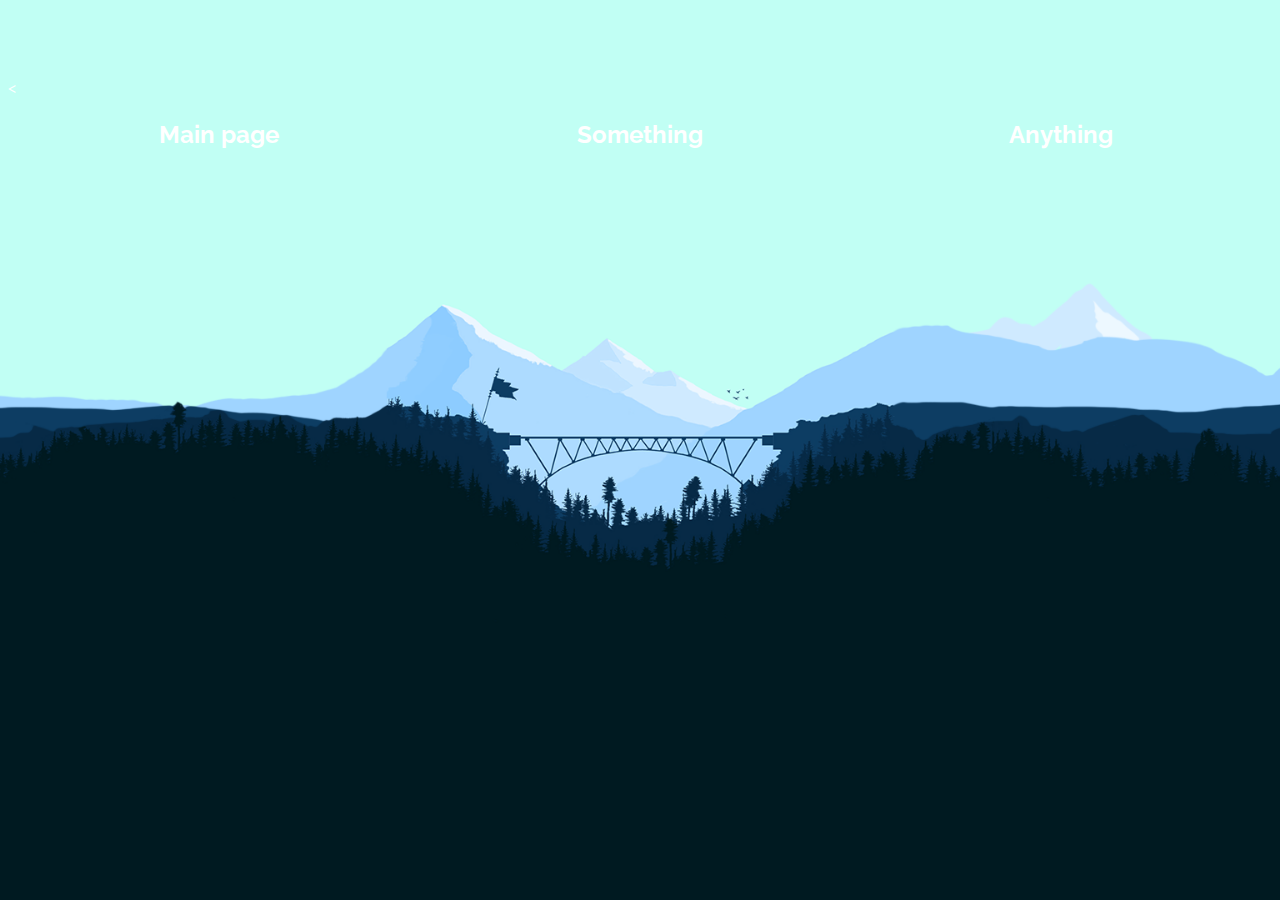
==== basics/index.html @ 62a09f75 "забыл добавить в первый раз" ====
<!DOCTYPE html>
<html lang="en">
<head>
	<meta charset="UTF-8">
	<title>Travel</title>
</head>
<link href="https://fonts.googleapis.com/css?family=Raleway:400,700" rel="stylesheet">
<link rel="stylesheet" href="style.css">
<style>

</style>
<body>
	<nav>
		<table align="center" width="100%" font-size="20px">        
	        <tr> 
	            <th width="33%"><h2><a href="index.html">Main page</a></h2></th> 
	            <th width="33%"><h2><a href="page-two.html">Something</a></h2></th> 
	            <th width="33%"><h2><a href="page-three.html">Anything</a></h2></th> <
	        </tr>     
    	</table>	
	</nav>
</body>
</html>
---- basics/style.css ----
body{	
	padding-top: 70px;
	padding-bottom: 20px;
	background: url(img/bridge.jpg);
	background-position: center;
	background-size: cover;
	font-family: 'Raleway', sans-serif;
	color: white;
}
html{
	height: 100%;
}
a{
	color: white;
	text-decoration: none;
}
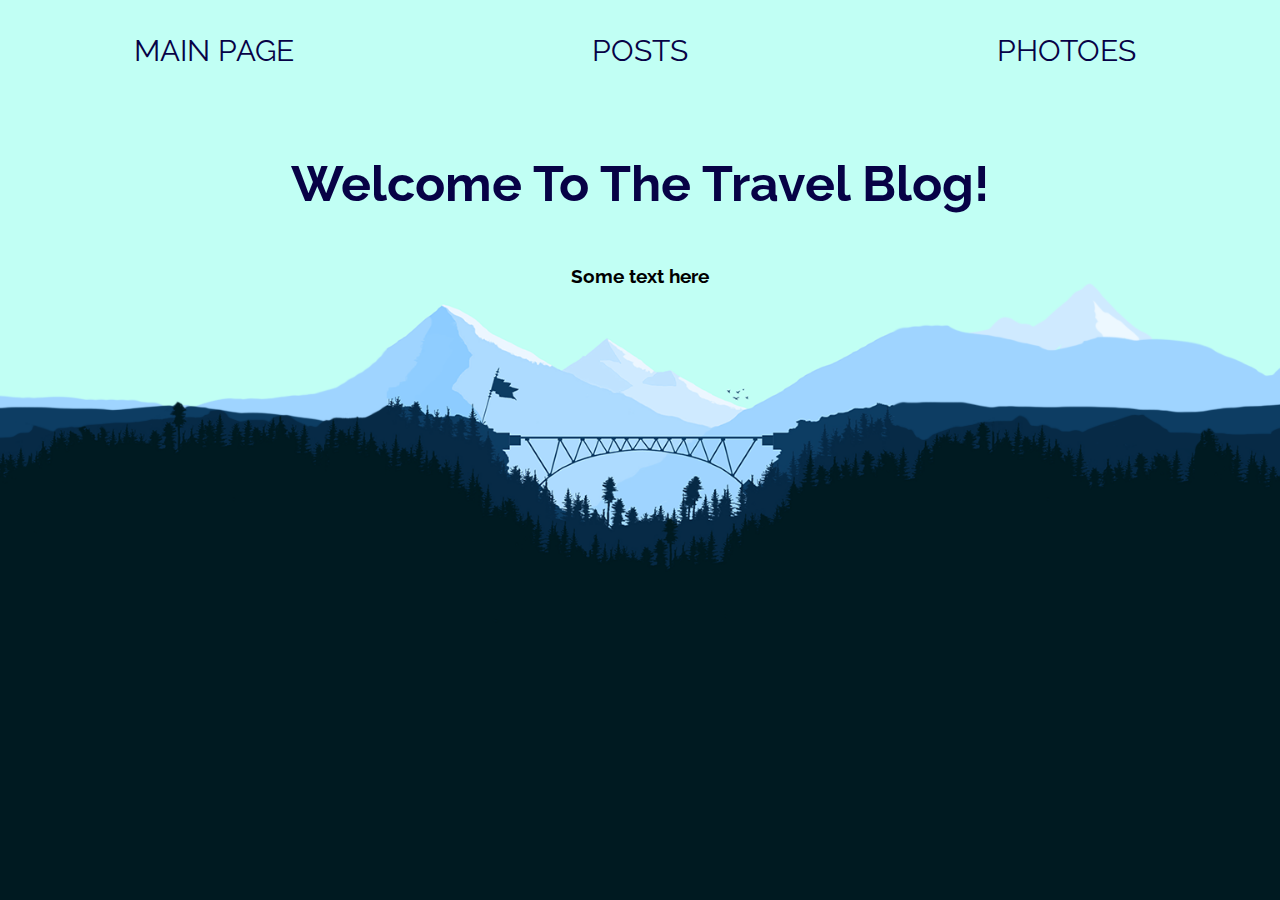
==== commit 805fb017: "ДЗ" ====
--- a/basics/index.html
+++ b/basics/index.html
@@ -2,22 +2,26 @@
 <html lang="en">
 <head>
 	<meta charset="UTF-8">
-	<title>Travel</title>
+	<title>Travel Blog</title>
 </head>
-<link href="https://fonts.googleapis.com/css?family=Raleway:400,700" rel="stylesheet">
+<link href="https://fonts.googleapis.com/css?family=Raleway:300,700&display=swap" rel="stylesheet">
 <link rel="stylesheet" href="style.css">
-<style>
-
-</style>
+<link rel="icon" href="https://www.travelblog.org/favicon.ico" type="image/x-icon">
 <body>
 	<nav>
-		<table align="center" width="100%" font-size="20px">        
+		<table width="100%">        
 	        <tr> 
-	            <th width="33%"><h2><a href="index.html">Main page</a></h2></th> 
-	            <th width="33%"><h2><a href="page-two.html">Something</a></h2></th> 
-	            <th width="33%"><h2><a href="page-three.html">Anything</a></h2></th> <
+	            <td width="33%" align="center"><a href="index.html">Main page</a></td> 
+	            <td width="33%" align="center"><a href="page-two.html">Posts</a></td> 
+	            <td width="33%" align="center"><a href="page-three.html">Photoes</a></td>
 	        </tr>     
     	</table>	
 	</nav>
+	<main class="container">
+		<h1><a href="page-two.html">Welcome to the travel blog!</a></h1>
+		<h3>Some text here</h3>	
+
+		
+	</main>
 </body>
 </html>--- a/basics/style.css
+++ b/basics/style.css
@@ -1,16 +1,88 @@
-body{	
-	padding-top: 70px;
-	padding-bottom: 20px;
-	background: url(img/bridge.jpg);
-	background-position: center;
-	background-size: cover;
-	font-family: 'Raleway', sans-serif;
-	color: white;
+body {
+    padding-top: 30px;
+    padding-bottom: 20px;
+    background: url(img/bridge.jpg);
+    background-position: center;
+    background-size: cover;
+    background-repeat: no-repeat;
+    background-attachment: fixed;
+    font-family: 'Raleway', sans-serif;
+    margin: auto; 
 }
-html{
-	height: 100%;
+
+nav {
+    padding-top: 30px;
+    padding-bottom: 30px;
+    position: fixed;
+    top: 0;
+    width: 100%;
+    background-color: #c1fff4;
 }
 a{
-	color: white;
-	text-decoration: none;
-}+	color: #070246;
+    text-decoration: none;
+
+}
+nav a {    
+    text-transform: uppercase;
+    font-size: 30px;
+}
+
+ a:hover {
+    color: #8dccff;
+}
+
+img {
+    width: 30%;
+    float: right;
+    margin: 1.66%;
+}
+h1{
+	text-transform: capitalize;
+	font-size: 50px;
+}
+h2 {
+    text-transform: capitalize;
+}
+
+hr {
+    border: 0;
+    height: 0;
+    border-top: 1px solid #cfeaff;
+}
+
+.container{
+	max-width: 700px;
+    margin: 70px auto;
+    padding: 20px;
+    display: flex;
+    flex-direction: column;
+    justify-content: center;
+    align-items: center;
+}
+
+.gallery {
+    max-width: 1200px;
+    margin: 30px auto;    
+}
+
+.blog {
+    background-color: #c1fff4;    
+    border: solid 20px #8dccff;
+    color: #001a21;
+}
+
+.post {
+    margin: 1em;
+}
+
+.date {
+    color: #0d3d63;
+    letter-spacing: 0.2em;
+    text-transform: uppercase;
+}
+
+.quote {
+    border-left: solid 5px #8dccff;
+    padding-left: 1em;
+}
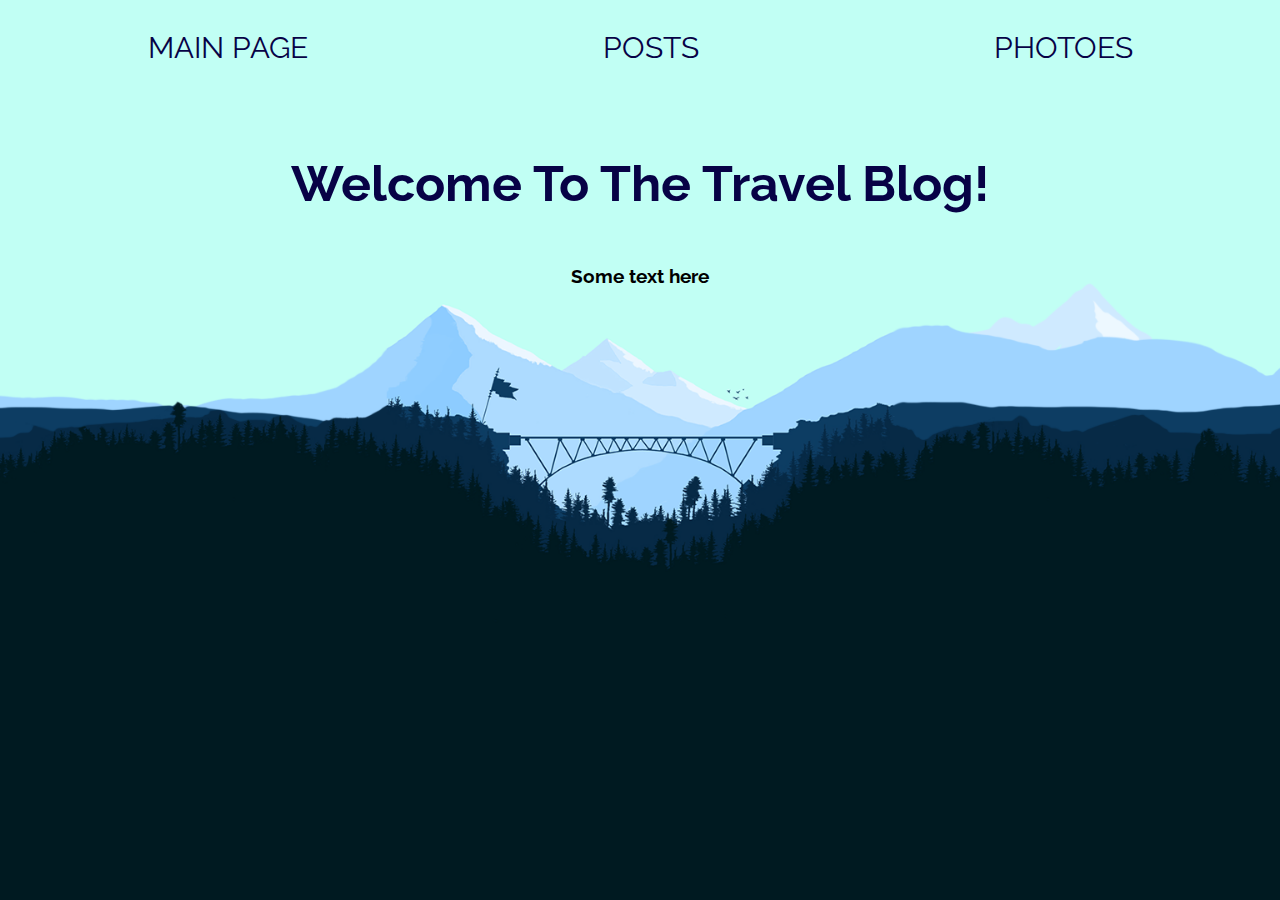
==== commit 2c83b674: "Убрал таблицы" ====
--- a/basics/index.html
+++ b/basics/index.html
@@ -8,14 +8,11 @@
 <link rel="stylesheet" href="style.css">
 <link rel="icon" href="https://www.travelblog.org/favicon.ico" type="image/x-icon">
 <body>
-	<nav>
-		<table width="100%">        
-	        <tr> 
-	            <td width="33%" align="center"><a href="index.html">Main page</a></td> 
-	            <td width="33%" align="center"><a href="page-two.html">Posts</a></td> 
-	            <td width="33%" align="center"><a href="page-three.html">Photoes</a></td>
-	        </tr>     
-    	</table>	
+	<nav class="navbar">		
+    	<div><a href="index.html">Main page</a></div>
+    	<div><a href="page-two.html">Posts</a></div>
+    	<div><a href="page-three.html">Photoes</a></div>
+
 	</nav>
 	<main class="container">
 		<h1><a href="page-two.html">Welcome to the travel blog!</a></h1>
--- a/basics/style.css
+++ b/basics/style.css
@@ -10,22 +10,9 @@
     margin: auto; 
 }
 
-nav {
-    padding-top: 30px;
-    padding-bottom: 30px;
-    position: fixed;
-    top: 0;
-    width: 100%;
-    background-color: #c1fff4;
-}
 a{
 	color: #070246;
     text-decoration: none;
-
-}
-nav a {    
-    text-transform: uppercase;
-    font-size: 30px;
 }
 
  a:hover {
@@ -34,13 +21,15 @@
 
 img {
     width: 30%;
-    float: right;
+    float: left;
     margin: 1.66%;
 }
+
 h1{
 	text-transform: capitalize;
 	font-size: 50px;
 }
+
 h2 {
     text-transform: capitalize;
 }
@@ -49,6 +38,22 @@
     border: 0;
     height: 0;
     border-top: 1px solid #cfeaff;
+}
+
+.navbar {
+    padding-top: 30px;
+    padding-bottom: 30px;
+    position: fixed;
+    top: 0;
+    width: 100%;
+    background-color: #c1fff4;
+    display: flex;
+    justify-content: space-around;
+}
+
+.navbar a {    
+    text-transform: uppercase;
+    font-size: 30px;
 }
 
 .container{
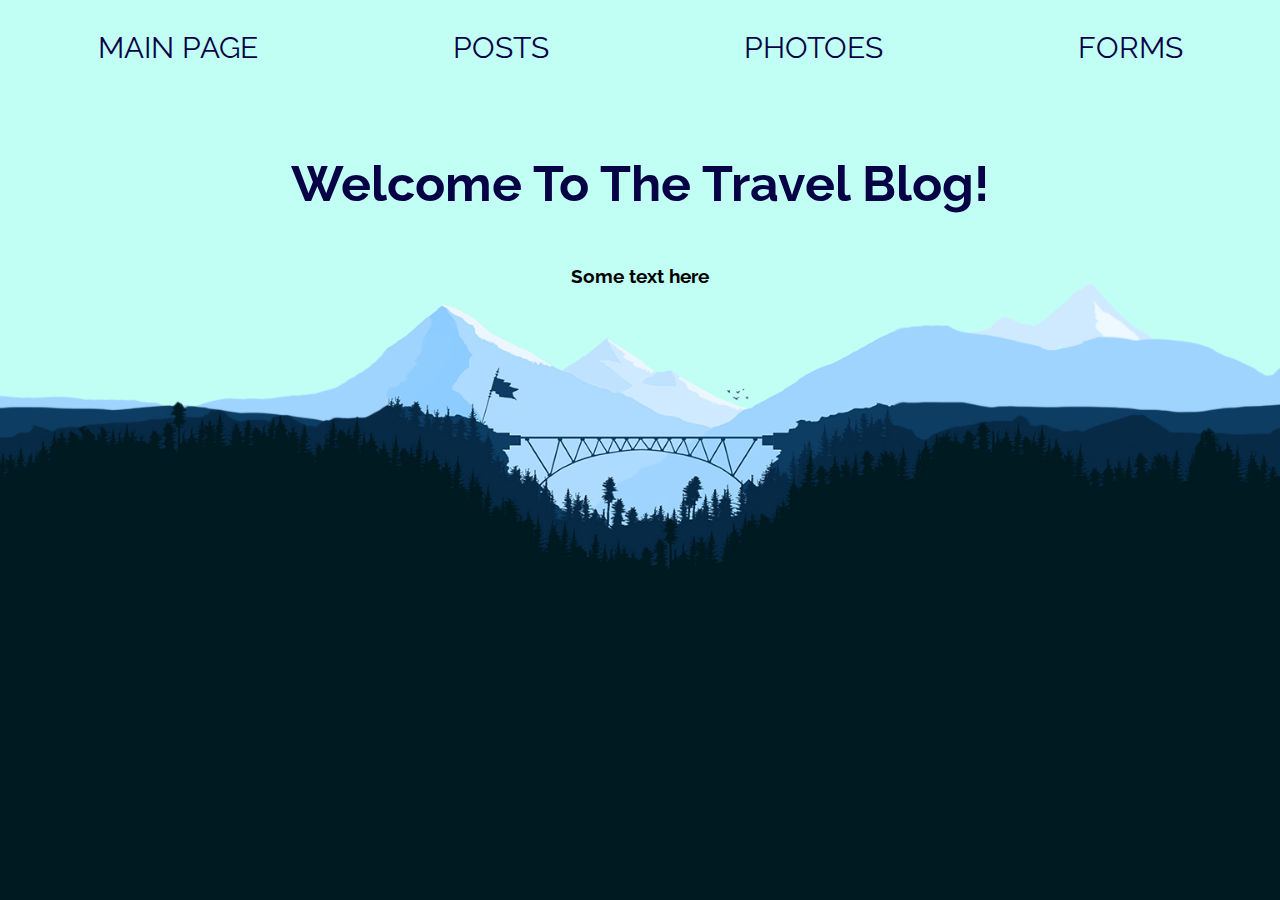
==== commit 468c64ca: "Добавил некрасивую форму регистрации" ====
--- a/basics/index.html
+++ b/basics/index.html
@@ -3,15 +3,16 @@
 <head>
 	<meta charset="UTF-8">
 	<title>Travel Blog</title>
+	<link href="https://fonts.googleapis.com/css?family=Raleway:300,700&display=swap" rel="stylesheet">
+	<link rel="stylesheet" href="styles/style.css">
+	<link rel="icon" href="https://www.travelblog.org/favicon.ico" type="image/x-icon">
 </head>
-<link href="https://fonts.googleapis.com/css?family=Raleway:300,700&display=swap" rel="stylesheet">
-<link rel="stylesheet" href="style.css">
-<link rel="icon" href="https://www.travelblog.org/favicon.ico" type="image/x-icon">
 <body>
 	<nav class="navbar">		
     	<div><a href="index.html">Main page</a></div>
     	<div><a href="page-two.html">Posts</a></div>
     	<div><a href="page-three.html">Photoes</a></div>
+    	<div><a href="forms.html">Forms</a></div>
 
 	</nav>
 	<main class="container">
--- a/basics/styles/style.css
+++ b/basics/styles/style.css
@@ -0,0 +1,93 @@
+body {
+    padding-top: 30px;
+    padding-bottom: 20px;
+    background: url(../img/bridge.jpg);
+    background-position: center;
+    background-size: cover;
+    background-repeat: no-repeat;
+    background-attachment: fixed;
+    font-family: 'Raleway', sans-serif;
+    margin: auto; 
+}
+
+a{
+	color: #070246;
+    text-decoration: none;
+}
+
+ a:hover {
+    color: #8dccff;
+}
+
+img {
+    width: 30%;
+    float: left;
+    margin: 1.66%;
+}
+
+h1{
+	text-transform: capitalize;
+	font-size: 50px;
+}
+
+h2 {
+    text-transform: capitalize;
+}
+
+hr {
+    border: 0;
+    height: 0;
+    border-top: 1px solid #cfeaff;
+}
+
+.navbar {
+    padding-top: 30px;
+    padding-bottom: 30px;
+    position: fixed;
+    top: 0;
+    width: 100%;
+    background-color: #c1fff4;
+    display: flex;
+    justify-content: space-around;
+}
+
+.navbar a {    
+    text-transform: uppercase;
+    font-size: 30px;
+}
+
+.container{
+	max-width: 700px;
+    margin: 70px auto;
+    padding: 20px;
+    display: flex;
+    flex-direction: column;
+    justify-content: center;
+    align-items: center;
+}
+
+.gallery {
+    max-width: 1200px;
+    margin: 30px auto;    
+}
+
+.blog {
+    background-color: #c1fff4;    
+    border: solid 20px #8dccff;
+    color: #001a21;
+}
+
+.post {
+    margin: 1em;
+}
+
+.date {
+    color: #0d3d63;
+    letter-spacing: 0.2em;
+    text-transform: uppercase;
+}
+
+.quote {
+    border-left: solid 5px #8dccff;
+    padding-left: 1em;
+}
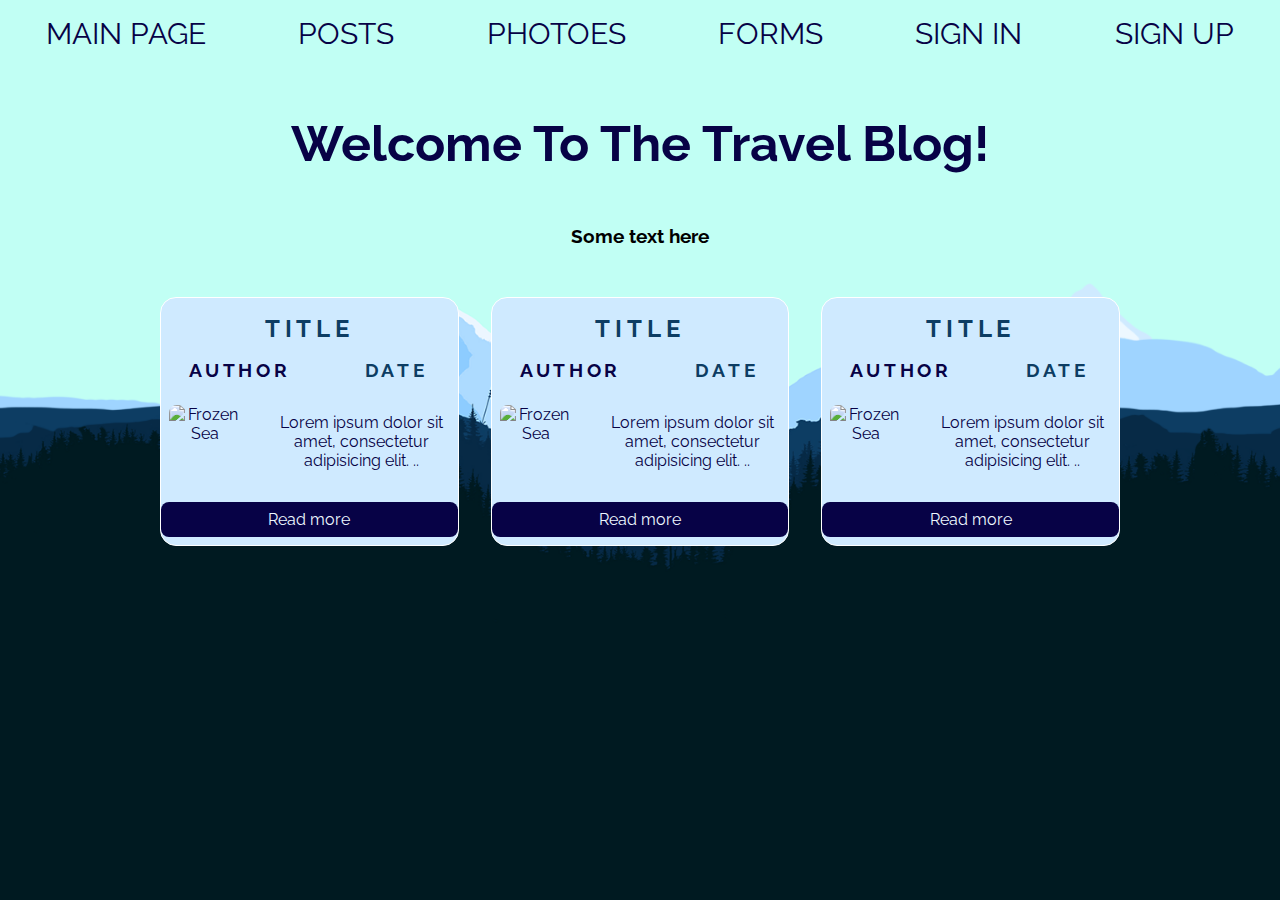
==== commit 6e59e07c: "Добавил карточки, сетка картинок сделана через грид" ====
--- a/basics/index.html
+++ b/basics/index.html
@@ -5,21 +5,65 @@
 	<title>Travel Blog</title>
 	<link href="https://fonts.googleapis.com/css?family=Raleway:300,700&display=swap" rel="stylesheet">
 	<link rel="stylesheet" href="styles/style.css">
+	<link rel="stylesheet" href="styles/grid-layout.css">
 	<link rel="icon" href="https://www.travelblog.org/favicon.ico" type="image/x-icon">
+	<script defer src="https://use.fontawesome.com/releases/v5.12.1/js/all.js" integrity="sha384-ZbbbT1gw3joYkKRqh0kWyRp32UAvdqkpbLedQJSlnI8iLQcFVxaGyrOgOJiDQTTR" crossorigin="anonymous"></script>
 </head>
 <body>
-	<nav class="navbar">		
+	<nav class="navbar">
+				
     	<div><a href="index.html">Main page</a></div>
     	<div><a href="page-two.html">Posts</a></div>
     	<div><a href="page-three.html">Photoes</a></div>
     	<div><a href="forms.html">Forms</a></div>
+    	<div><a href="#"> Sign in <i class="fas fa-sign-in-alt"></i></a></div>
+    	<div><a href="#">Sign up <i class="fas fa-user-plus"></i></a></div>
 
 	</nav>
-	<main class="container">
+	<main class="container container-main">
 		<h1><a href="page-two.html">Welcome to the travel blog!</a></h1>
-		<h3>Some text here</h3>	
-
-		
+		<h3>Some text here</h3>
 	</main>
+	<section class="grid-container">
+		<div class="mini-articles">
+			<h2 class="title">Title</h2>
+			<h3 class="author"><a href="#">Author</a></h2>
+			<h3 class="date">Date</h2>
+			<div class="img-mini">
+				<img src = "http://c1.staticflickr.com/9/8450/8026519634_f33f3724ea_b.jpg" alt="Frozen Sea">
+			</div>			
+			<div class="text">
+				<p>Lorem ipsum dolor sit amet, consectetur adipisicing elit. 
+				..</p>				
+			</div>
+			<a href="page-two.html" class="butt">Read more</a>
+		</div>
+		<div class="mini-articles">
+			<h2 class="title">Title</h2>
+			<h3 class="author"><a href="#">Author</a></h2>
+			<h3 class="date">Date</h2>
+			<div class="img-mini">
+				<img src = "http://c1.staticflickr.com/9/8450/8026519634_f33f3724ea_b.jpg" alt="Frozen Sea">
+			</div>			
+			<div class="text">
+				<p>Lorem ipsum dolor sit amet, consectetur adipisicing elit. 
+				..</p>				
+			</div>
+			<a href="page-two.html" class="butt">Read more</a>
+		</div>
+		<div class="mini-articles">
+			<h2 class="title">Title</h2>
+			<h3 class="author"><a href="#">Author</a></h2>
+			<h3 class="date">Date</h2>
+			<div class="img-mini">
+				<img src = "http://c1.staticflickr.com/9/8450/8026519634_f33f3724ea_b.jpg" alt="Frozen Sea">
+			</div>			
+			<div class="text">
+				<p>Lorem ipsum dolor sit amet, consectetur adipisicing elit. 
+				..</p>				
+			</div>
+			<a href="page-two.html" class="butt">Read more</a>
+		</div>
+	</section>
 </body>
 </html>--- a/basics/styles/style.css
+++ b/basics/styles/style.css
@@ -1,6 +1,5 @@
 body {
-    padding-top: 30px;
-    padding-bottom: 20px;
+    
     background: url(../img/bridge.jpg);
     background-position: center;
     background-size: cover;
@@ -19,10 +18,10 @@
     color: #8dccff;
 }
 
-img {
-    width: 30%;
-    float: left;
-    margin: 1.66%;
+.grid-container img {
+    width: 100%;
+    height: auto;
+    ;
 }
 
 h1{
@@ -41,14 +40,15 @@
 }
 
 .navbar {
-    padding-top: 30px;
-    padding-bottom: 30px;
+    padding-top: 1rem;
+    padding-bottom: 1rem;
     position: fixed;
     top: 0;
     width: 100%;
     background-color: #c1fff4;
     display: flex;
-    justify-content: space-around;
+    justify-content: space-around; 
+    
 }
 
 .navbar a {    
@@ -57,31 +57,34 @@
 }
 
 .container{
-	max-width: 700px;
-    margin: 70px auto;
-    padding: 20px;
+	  
     display: flex;
+    margin: 0 auto;  
+    margin-top: 5rem;  
+    
+}
+.container-main{
     flex-direction: column;
     justify-content: center;
-    align-items: center;
+    align-items: center;    
+    max-width: 700px;  
 }
+.container-form{
+    justify-content: space-between;
+  }  
 
-.gallery {
-    max-width: 1200px;
-    margin: 30px auto;    
-}
 
 .blog {
     background-color: #c1fff4;    
     border: solid 20px #8dccff;
-    color: #001a21;
+    color: #001a21;    
 }
 
 .post {
     margin: 1em;
 }
 
-.date {
+.date, .author, .title {
     color: #0d3d63;
     letter-spacing: 0.2em;
     text-transform: uppercase;
--- a/basics/styles/grid-layout.css
+++ b/basics/styles/grid-layout.css
@@ -0,0 +1,61 @@
+.grid-container{
+	/*background-color: pink;*/
+	margin: 0 auto;
+	margin-top: 2rem;
+	max-width: 960px;	
+	display: grid;
+	grid-template-columns: repeat(3, 1fr);
+	grid-gap: 2rem;
+}
+.mini-articles img{
+	width:100%;
+	height: auto;
+	border-radius: 0.5rem;
+}
+.mini-articles{
+	display: grid;
+	grid-template-columns: repeat(9, 1fr);
+	grid-template-areas:
+	"title title title title title title title title title"
+	"author author author author author date date date date"
+	"img img img text text text text text text"
+	"button button button button button button button button button";
+	grid-gap: 1rem;	
+	text-align: center;
+	border: 0.1rem solid white; 
+	border-radius: 1rem;
+	background-color: #CFEAFF;
+	color: #070246;
+}
+.title{
+	grid-area: title;
+	margin: 0;
+	margin-top: 1rem;
+}
+.author{
+	grid-area: author;
+	margin: 0;
+}
+.date{
+	grid-area: date;
+	margin: 0;
+}
+.img-mini{
+	grid-area: img;
+	padding: 0.5rem;
+
+}
+.text{
+	grid-area: text;
+}
+.butt{
+	grid-area: button;
+	background-color: #070246;
+	padding: 0.5rem;
+	border-radius: 0.5rem;
+	
+	margin: 0;
+	margin-bottom: 0.5rem;
+	color: #EDF8FF;
+	align-self: center;
+}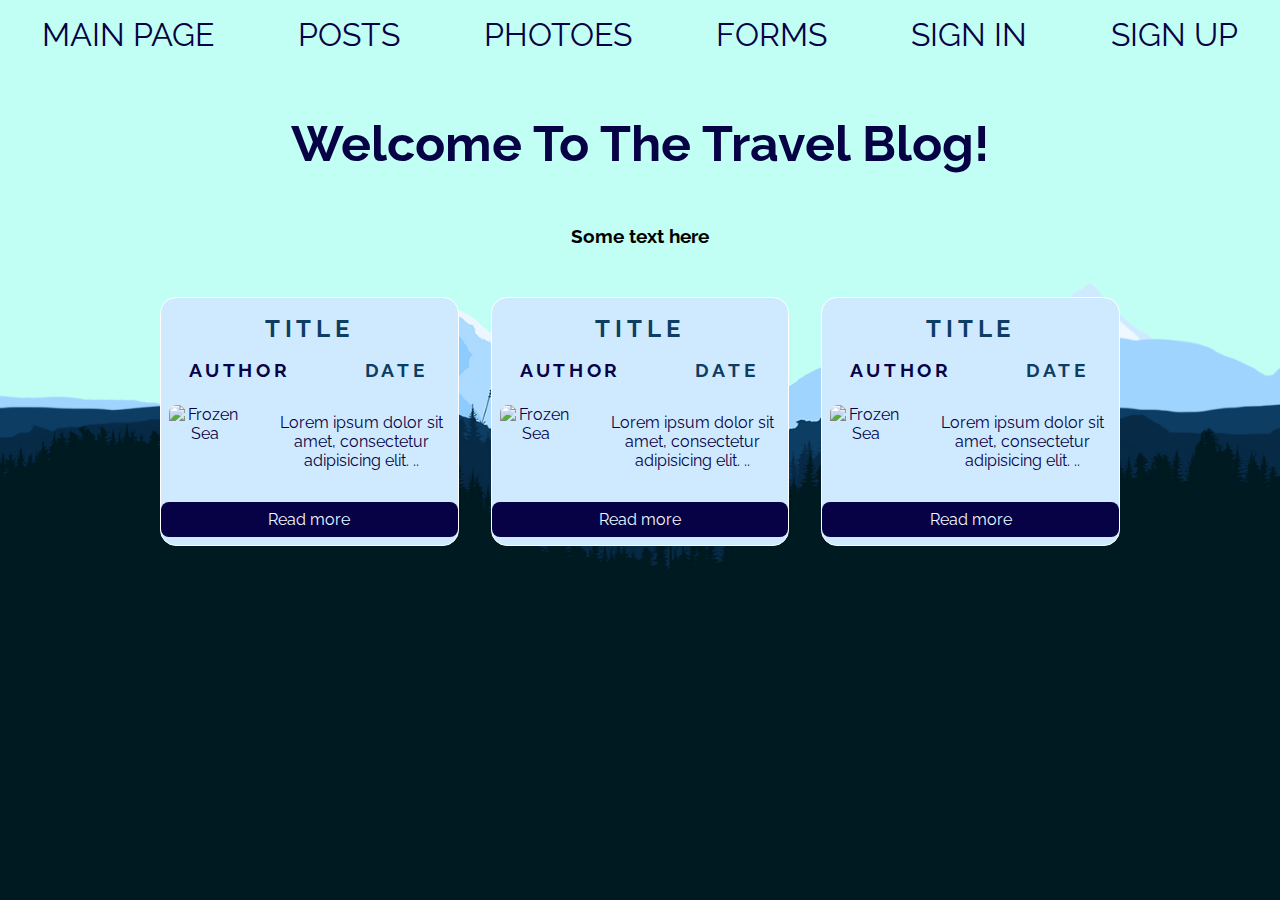
==== commit 1651b551: "Пытаюсь в адаптивный блог на флексах" ====
--- a/basics/index.html
+++ b/basics/index.html
@@ -65,5 +65,11 @@
 			<a href="page-two.html" class="butt">Read more</a>
 		</div>
 	</section>
+	<aside class="sign-up">
+		
+	</aside>
+	<aside class="sign-in">
+		
+	</aside>
 </body>
 </html>--- a/basics/styles/style.css
+++ b/basics/styles/style.css
@@ -53,7 +53,7 @@
 
 .navbar a {    
     text-transform: uppercase;
-    font-size: 30px;
+    font-size: 2rem;
 }
 
 .container{
